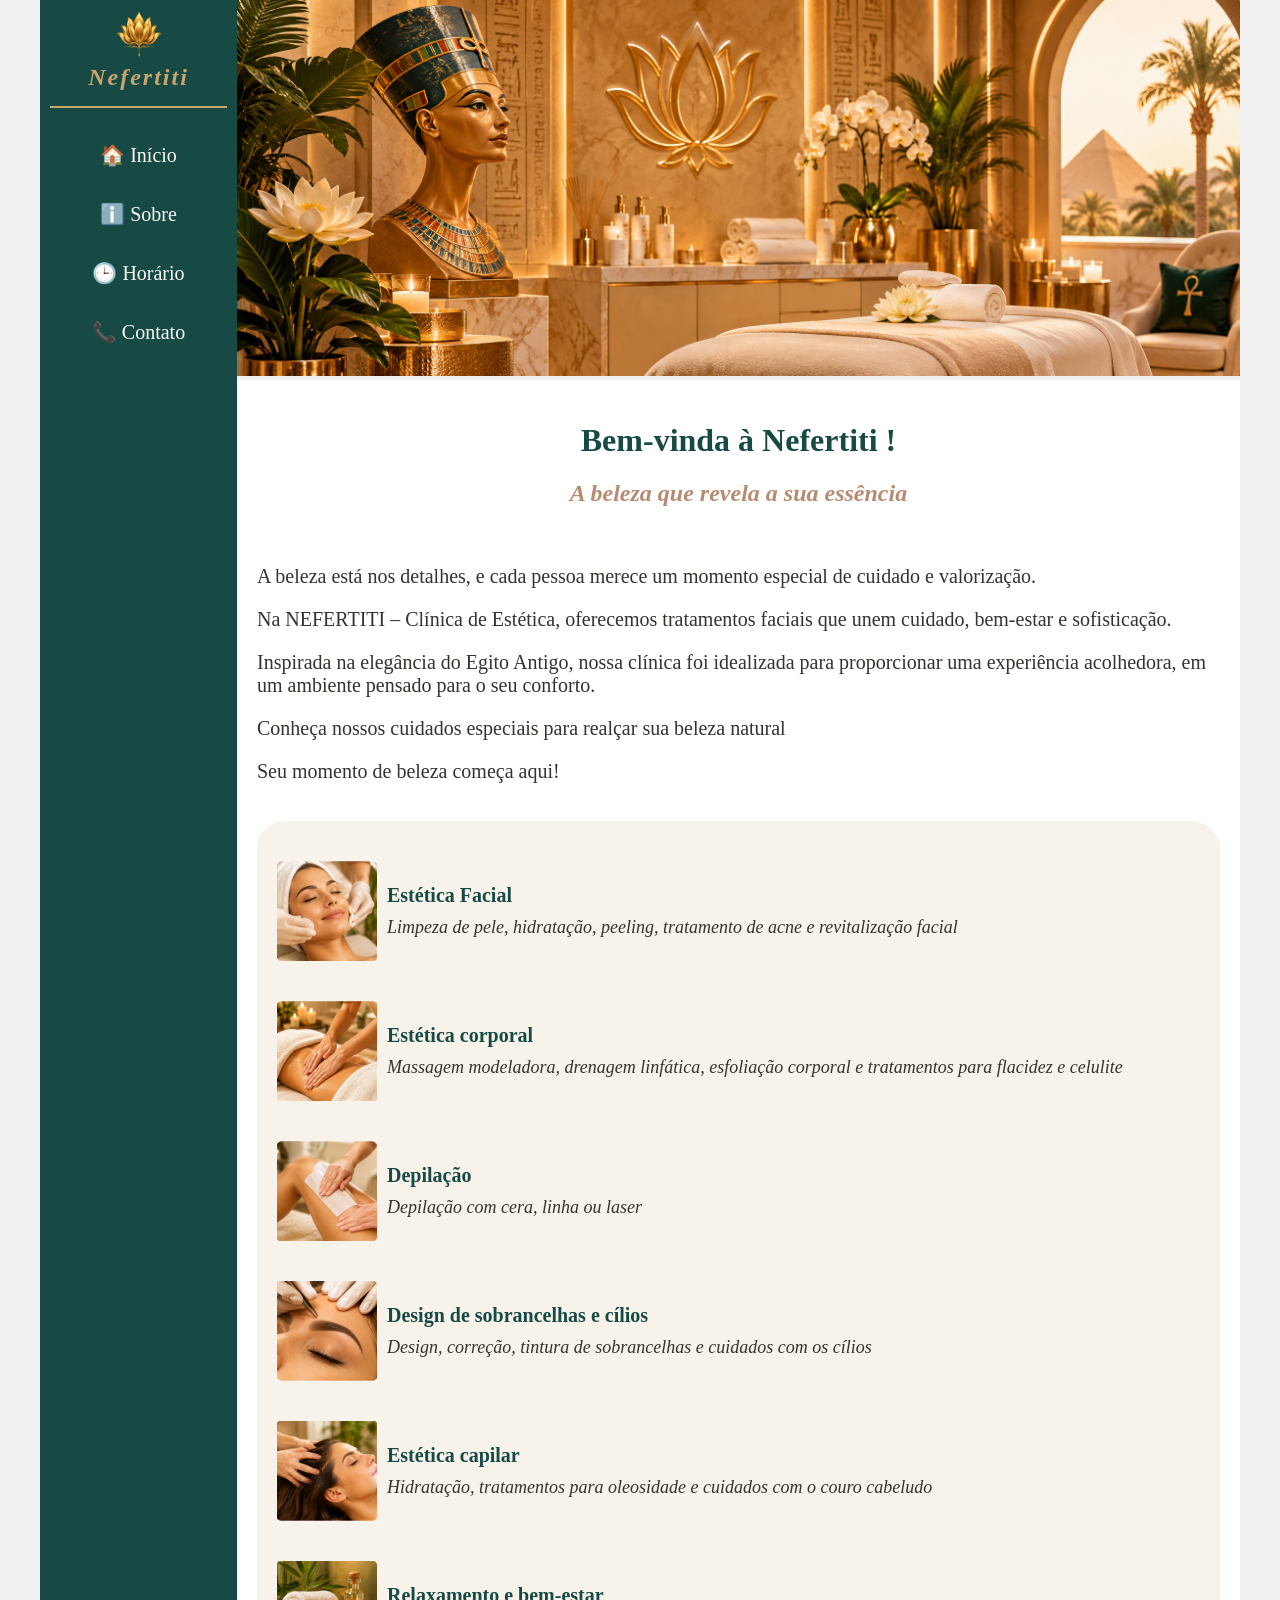
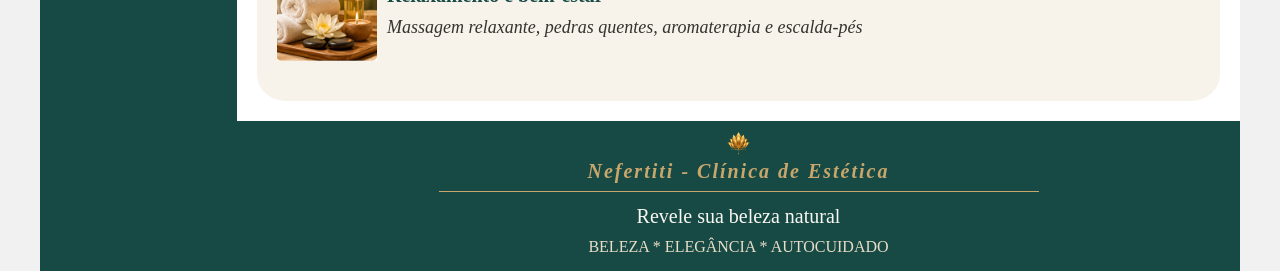
==== index.html @ e55acf3a "desafio finalizado" ====
<!DOCTYPE html>
<html lang="en">
<head>
    <meta charset="UTF-8">
    <meta http-equiv="X-UA-Compatible" content="IE=edge">
    <meta name="viewport" content="width=device-width, initial-scale=1.0">
    <title>Nefertiti - Clínica de Estética</title>
    <link rel="stylesheet" href="base.css">
</head>
<body>
    <div class="wrapper">
        <div class="menu">
            <!-- AQUI É O MENU LATERAL ESQUERDO -->

            <img src="assets/logo.png" alt="Logo da clínica" class="logo" width="50" height="50" padding="0" margin="0">

            <p style="color: #C9A66B; font-size: 24px; font-weight: bold; font-style: italic; font-family: 'Cinzel', 'Palatino Linotype', serif; letter-spacing: 2px; margin: 0px 0px 15px 0px; padding: 0px; text-align: center;">
                Nefertiti
            </p>

           <hr style="border: 1px solid #C9A66B">
            
            <ul>
                <li><a href="index.html" target="_self">🏠 Início</a></li>
                <li><a href="sobre.html" target="_self">ℹ️ Sobre</a></li>
                <li><a href="horario.html" target="_self">🕒 Horário</a></li>
                <li><a href="contato.html" target="_self">📞 Contato</a></li>
            </ul>
        </div>

        <div class="main">
            <div class="header">
                <!-- Aqui vai o seu header -->
                 <img src="assets/img_home.png" alt="imagem da clínica" object-fit="cover" width="100%"/>
            </div>
    
            <div class="content">
                
                <h1> Bem-vinda à Nefertiti !</h1>
                <h2> A beleza que revela a sua essência</h2>
                <br>

                <p>A beleza está nos detalhes, e cada pessoa merece um momento especial de cuidado e valorização.</p>
                <p>Na NEFERTITI – Clínica de Estética, oferecemos tratamentos faciais que unem cuidado, bem-estar e sofisticação.</p>
                <p>Inspirada na elegância do Egito Antigo, nossa clínica foi idealizada para proporcionar uma experiência acolhedora, em um ambiente pensado para o seu conforto.</p>
                <p> Conheça nossos cuidados especiais para realçar sua beleza natural</p>
                <p> Seu momento de beleza começa aqui!</p>
                <br>

                <div class="card-container">
                    <div class="card">
                        <div class="card-img">
                            <img src="./assets/estetica-facial.png"/>
                        </div>
                        <div class="card-content">
                            <h3>Estética Facial</h3>
                            <p>Limpeza de pele, hidratação, peeling, tratamento de acne e revitalização facial</p>
                        </div>
                    </div>
                    <div class="card">
                        <div class="card-img">
                            <img src="./assets/estetica-corporal.png"/>
                        </div>
                        <div class="card-content">
                            <h3>Estética corporal</h3>
                            <p>Massagem modeladora, drenagem linfática, esfoliação corporal e tratamentos para flacidez e celulite</p>
                        </div>
                    </div>
                    <div class="card">
                        <div class="card-img">
                            <img src="./assets/depilacao.png"/>
                        </div>
                        <div class="card-content">
                            <h3>Depilação</h3>
                            <p>Depilação com cera, linha ou laser</p>    
                        </div>
                    </div>
                    <div class="card">
                        <div class="card-img">
                            <img src="./assets/design-sobrancelhas.png" />
                        </div> 
                        <div class="card-content">
                            <h3>Design de sobrancelhas e cílios</h3>
                            <p>Design, correção, tintura de sobrancelhas e cuidados com os cílios</p>
                        </div>
                    </div>
                    <div class="card">
                        <div class="card-img">
                            <img src="./assets/estetica-capilar.png" />
                        </div>
                        <div class="card-content">
                            <h3>Estética capilar</h3>
                            <p>Hidratação, tratamentos para oleosidade e cuidados com o couro cabeludo</p>
                        </div>
                    </div>
                    <div class="card">
                        <div class="card-img">
                            <img src="./assets/relaxamento-bem-estar.png" />
                        </div>
                        <div class="card-content">
                            <h3>Relaxamento e bem-estar</h3>
                            <p>Massagem relaxante, pedras quentes, aromaterapia e escalda-pés</p>
                        </div>
                    </div>

                </div>

            </div>
    
            <div class="footer"> <!-- AQUI É O FOOTER DA PÁGINA -->
              
                <div>
                    <img src="assets/logo.png" alt="Logo da clínica" class="logo" width="25" height="25" padding="0" margin="0">
                    <p style="color: #C9A66B; font-size: 20px; font-weight: bold; font-style: italic; font-family: 'Cinzel', 'Palatino Linotype', serif; letter-spacing: 2px; padding: 0px; margin: 0px">
                        Nefertiti - Clínica de Estética
                    </P>
                    <hr style="border: none; height: 1px; max-width: 600px; min-width: 200px; background-color: #C9A66B;">
                    <p style="color: #FAF8F3; font-size: 20px; padding: 5px; margin: 0px;"> Revele sua beleza natural</p>
                    <p style="color: #E9DDC7; padding: 0px; margin: 5px;"> BELEZA * ELEGÂNCIA * AUTOCUIDADO</p>
                </div>
            </div>
        </div>
    </div>
</body>
</html>
---- base.css ----
html, body {
    margin: 0;
}
body {
    background-color: #f1f1f1;
    display: flex;
    justify-content: center;
}

.wrapper {
    width: 1200px;
    display: flex;
    margin: 0 auto;
    /*background-color: aquamarine;*/
}
.main {
    display: flex;
    flex-flow: column;
    width: 85%;
}
.menu {
    width: 15%;
    background-color: #174A45;
    padding: 10px 10px 10px 10px;
    text-align: center;
}
.header {
    /*background-color: rgb(5, 108, 108); */
    min-height: 150px;
}
.content {
    background-color: white;
    min-height: 300px;
    padding: 20px;
}

.content h1 {
    color: #174A45;
    font-weight: bold;
    text-align: center;
}

.content h2 {
    color: #B68B72;
    font-style: italic;
    text-align: center;
}

.content p {
    color: #34332E;
    font-size: 20px;
}

.card-container{
    display: flex;
    flex-direction: column;
    border-radius: 3%;
    padding: 20px;
    background-color: #F8F3EA;
}

.card {
    margin-top: 20px;
    margin-bottom: 20px;
    display: flex;
    height: 100px;
}

.card-img {
    border-radius: 5%;
    height: 100%;
}

.card-img img {
    object-fit: cover;
    height: 100%;
}

.card-content {
    display: flex;
    flex-direction: column;
    justify-content: center;
    padding-left: 10px;
}

.card-content h3 {
    padding: 0px;
    margin: 0px 0px 10px 0px;
    color: #174A45;
    font-weight: 700;
    font-size: 20px;
}

.card-content p {
    padding: 0px;
    margin: 0px;
    font-size: 18px;
    font-style: italic;
}


.footer {
    background-color: #174A45;
    min-height: 100px;
    margin: 0px 0px 0px 0px;
    padding: 10px 10px 10px 10px;
    text-align: center;
}

.menu ul {
    list-style: none;
    color: #FAF8F3;
    width: 100%;
    padding: 0;
    margin: 0px 0px 0px 0px;
}

.menu ul li {
    margin: 35px 0px 35px 0px;
}

.menu ul li a {
    text-decoration: none;
    color: #FAF8F3;
    font-size: 20px;
}

/* Tabelas - Estilo Geral */
.tabelaHorarios,
.tabelaServicos {
    width: 80%;
    margin: 25px auto;
    border: solid #C9A66B;
    border-radius: 12px;
    border-collapse: separate;
    border-spacing: 0;
}

/*Estilo do CABEÇALHO*/
.tabelaHorarios th,
.tabelaServicos th {
    background-color: #174A45;
    color: #C9A66B;
    text-align: center;
    padding: 14px;
}

/*Arredondamento do Cabeçalho*/
.tabelaHorarios th:first-child,
.tabelaServicos th:first-child {
    border-top-left-radius: 11px;
}

.tabelaHorarios th:last-child,
.tabelaServicos th:last-child {
    border-top-right-radius: 11px;
}


/* Estilo das CÉLULAS */

.tabelaHorarios td,
.tabelaServicos td {
    color: #34332E;
    padding: 12px;
    text-align: center;
    border-bottom: 1px solid #E5D8C2;
}

/*linhas Alternadas*/
.tabelaHorarios tbody tr:nth-child(odd),
.tabelaServicos tbody tr:nth-child(odd) {
    background-color: #F8F3EA;
}

.tabelaHorarios tbody tr:nth-child(even),
.tabelaServicos tbody tr:nth-child(even) {
    background-color: #FAF8F3;
}

/*Estilo da CATEGORIA dos serviços*/

.tabelaServicos .categoria td {
    background-color: #E3ECE8;
    color: #174A45;
    font-weight: bold;
    text-align: left;
    padding: 12px;
}

/*Estilo ao passar o mouse em cima*/
.tabelaHorarios tbody tr:hover,
.tabelaServicos tbody tr:hover {
    background-color: #EFE5D5;
}

.contato-info {
    background-color: #FAF8F3;
    border: 1px solid #C9A66B;
    border-radius: 12px;
    padding: 15px;
    width: 80%;
    margin: 20px auto;
}

.contato-info p {
    font-size: 18px;
    margin: 12px;
}

form {
    background-color: #FAF8F3;
    border: 1px solid #C9A66B;
    border-radius: 12px;
    padding: 20px 40px;
    width: 80%;
    margin: 20px auto
}

form label {
    display: block;
    color: #174A45;
    font-weight: bold;
    margin-top: 30px;
    font-size: 19px;
    font-family: Arial, sans-serif;
}

form input,
form textarea {
    width: 100%;
    padding: 10px;
    margin-top: 5px;
    border: 1px solid #D8CBB7;
    border-radius: 8px;
    box-sizing: border-box;
    font-size: 16px;
}

form input:focus,
form textarea:focus {
    border: 2px solid;
    border-color: #C9A66B;
    outline: none;
}

form textarea {
    resize: vertical;
    height: 150px;
    
}

form button {
    font-size: 18px;
    font-weight: bold;
    margin: 30px 15px 20px 0px;
    padding: 10px 20px;
    border-radius: 8px;
    cursor: pointer;

}

.enviar {
    background-color: #174A45;
    color: #FAF8F3;
    border: 1px solid #174A45;
}

.limpar {
    background-color: #FAF8F3;
    color: #174A45;
    border: 1px solid #C9A66B;
}
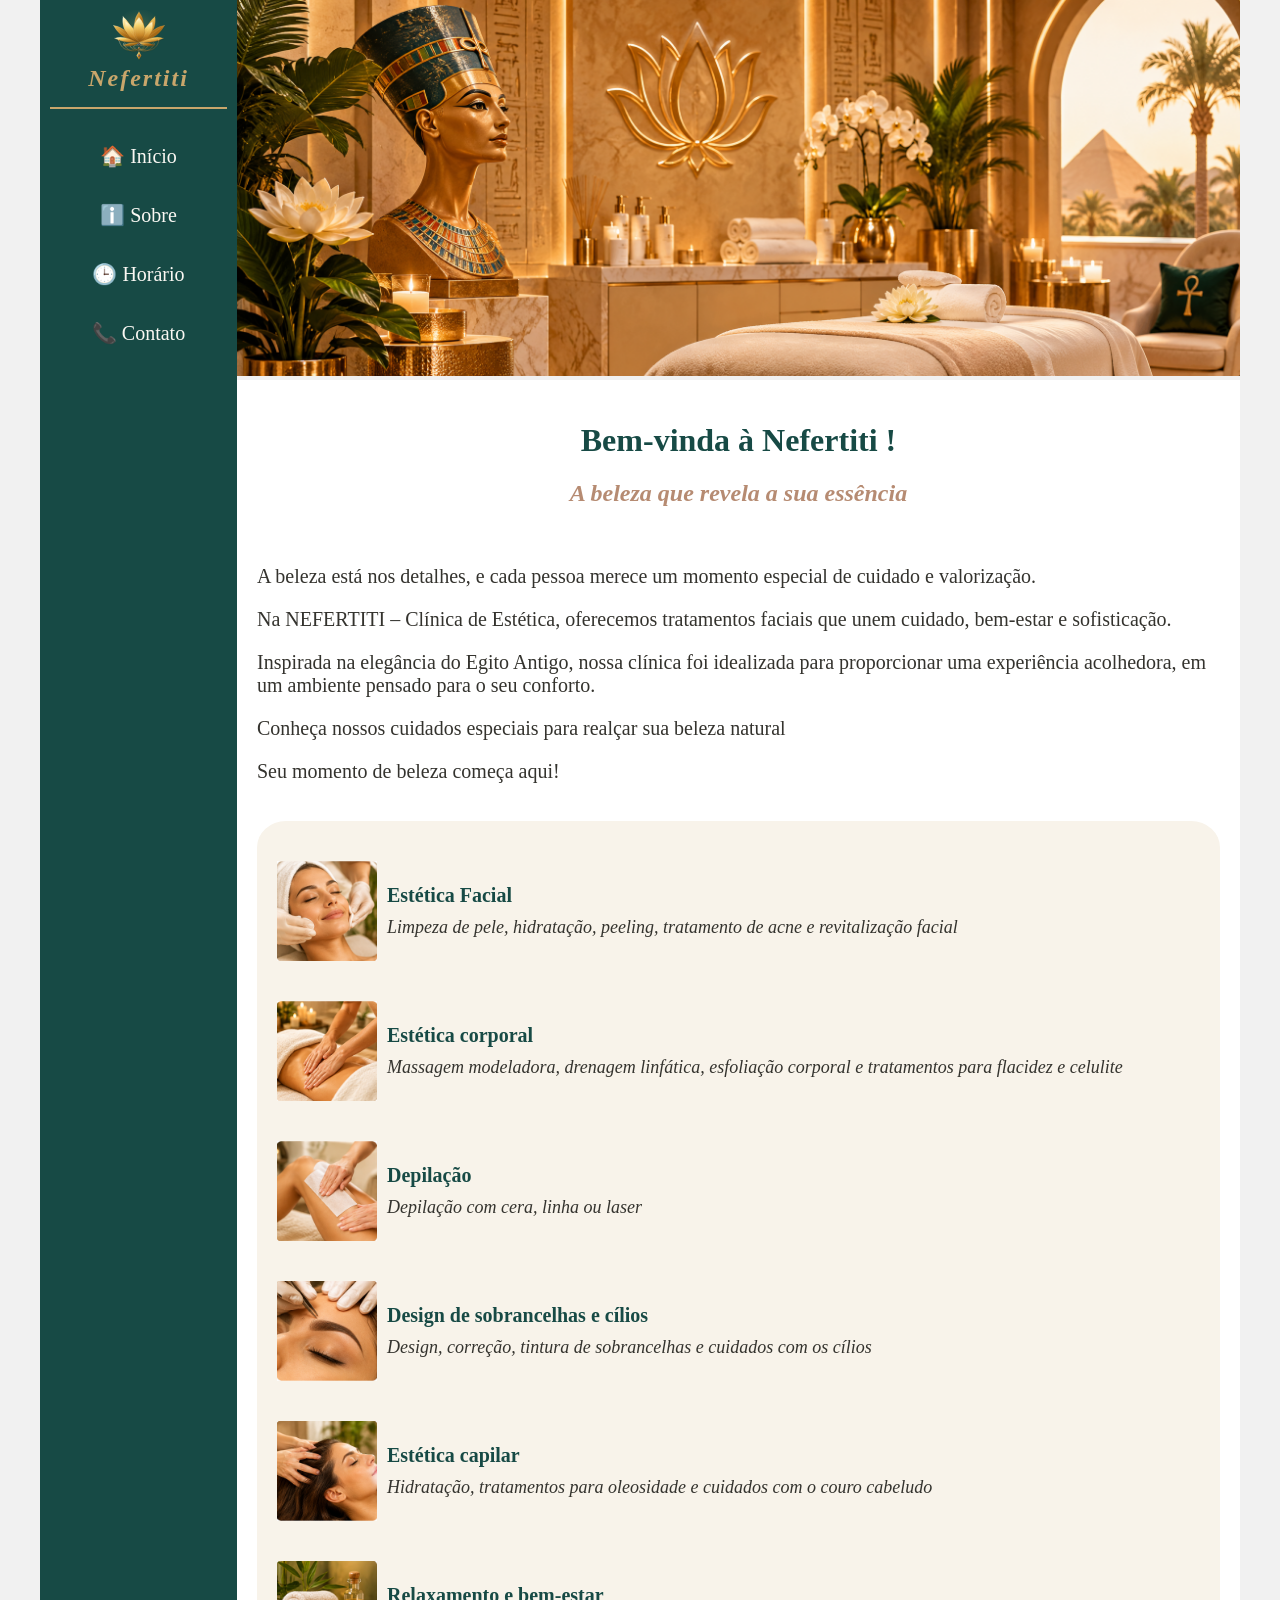
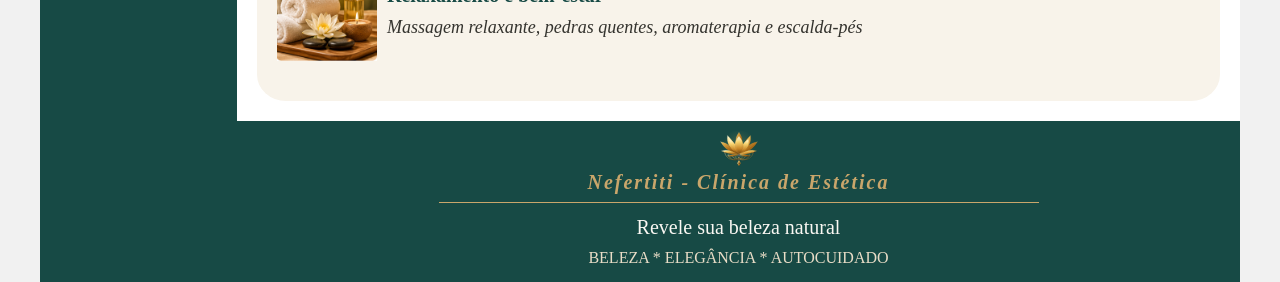
==== commit 866229d5: "alterar logo e corrgir menu e footer" ====
--- a/index.html
+++ b/index.html
@@ -12,7 +12,7 @@
         <div class="menu">
             <!-- AQUI É O MENU LATERAL ESQUERDO -->
 
-            <img src="assets/logo.png" alt="Logo da clínica" class="logo" width="50" height="50" padding="0" margin="0">
+            <img src="assets/logo-lotus-joias.svg" alt="Logo da clínica" width="70">
 
             <p style="color: #C9A66B; font-size: 24px; font-weight: bold; font-style: italic; font-family: 'Cinzel', 'Palatino Linotype', serif; letter-spacing: 2px; margin: 0px 0px 15px 0px; padding: 0px; text-align: center;">
                 Nefertiti
@@ -31,7 +31,7 @@
         <div class="main">
             <div class="header">
                 <!-- Aqui vai o seu header -->
-                 <img src="assets/img_home.png" alt="imagem da clínica" object-fit="cover" width="100%"/>
+                 <img src="assets/header-inicio.png" alt="imagem da clínica" object-fit="cover" width="100%"/>
             </div>
     
             <div class="content">
@@ -50,7 +50,7 @@
                 <div class="card-container">
                     <div class="card">
                         <div class="card-img">
-                            <img src="./assets/estetica-facial.png"/>
+                            <img src="./assets/servico-estetica-facial.png"/>
                         </div>
                         <div class="card-content">
                             <h3>Estética Facial</h3>
@@ -59,7 +59,7 @@
                     </div>
                     <div class="card">
                         <div class="card-img">
-                            <img src="./assets/estetica-corporal.png"/>
+                            <img src="./assets/servico-estetica-corporal.png"/>
                         </div>
                         <div class="card-content">
                             <h3>Estética corporal</h3>
@@ -68,7 +68,7 @@
                     </div>
                     <div class="card">
                         <div class="card-img">
-                            <img src="./assets/depilacao.png"/>
+                            <img src="./assets/servico-depilacao.png"/>
                         </div>
                         <div class="card-content">
                             <h3>Depilação</h3>
@@ -77,7 +77,7 @@
                     </div>
                     <div class="card">
                         <div class="card-img">
-                            <img src="./assets/design-sobrancelhas.png" />
+                            <img src="./assets/servico-design-sobrancelhas.png" />
                         </div> 
                         <div class="card-content">
                             <h3>Design de sobrancelhas e cílios</h3>
@@ -86,7 +86,7 @@
                     </div>
                     <div class="card">
                         <div class="card-img">
-                            <img src="./assets/estetica-capilar.png" />
+                            <img src="./assets/servico-estetica-capilar.png" />
                         </div>
                         <div class="card-content">
                             <h3>Estética capilar</h3>
@@ -95,7 +95,7 @@
                     </div>
                     <div class="card">
                         <div class="card-img">
-                            <img src="./assets/relaxamento-bem-estar.png" />
+                            <img src="./assets/servico-relaxamento-bem-estar.png" />
                         </div>
                         <div class="card-content">
                             <h3>Relaxamento e bem-estar</h3>
@@ -110,7 +110,7 @@
             <div class="footer"> <!-- AQUI É O FOOTER DA PÁGINA -->
               
                 <div>
-                    <img src="assets/logo.png" alt="Logo da clínica" class="logo" width="25" height="25" padding="0" margin="0">
+                    <img src="assets/logo-lotus-joias.svg" alt="Logo da clínica" width="50">
                     <p style="color: #C9A66B; font-size: 20px; font-weight: bold; font-style: italic; font-family: 'Cinzel', 'Palatino Linotype', serif; letter-spacing: 2px; padding: 0px; margin: 0px">
                         Nefertiti - Clínica de Estética
                     </P>
